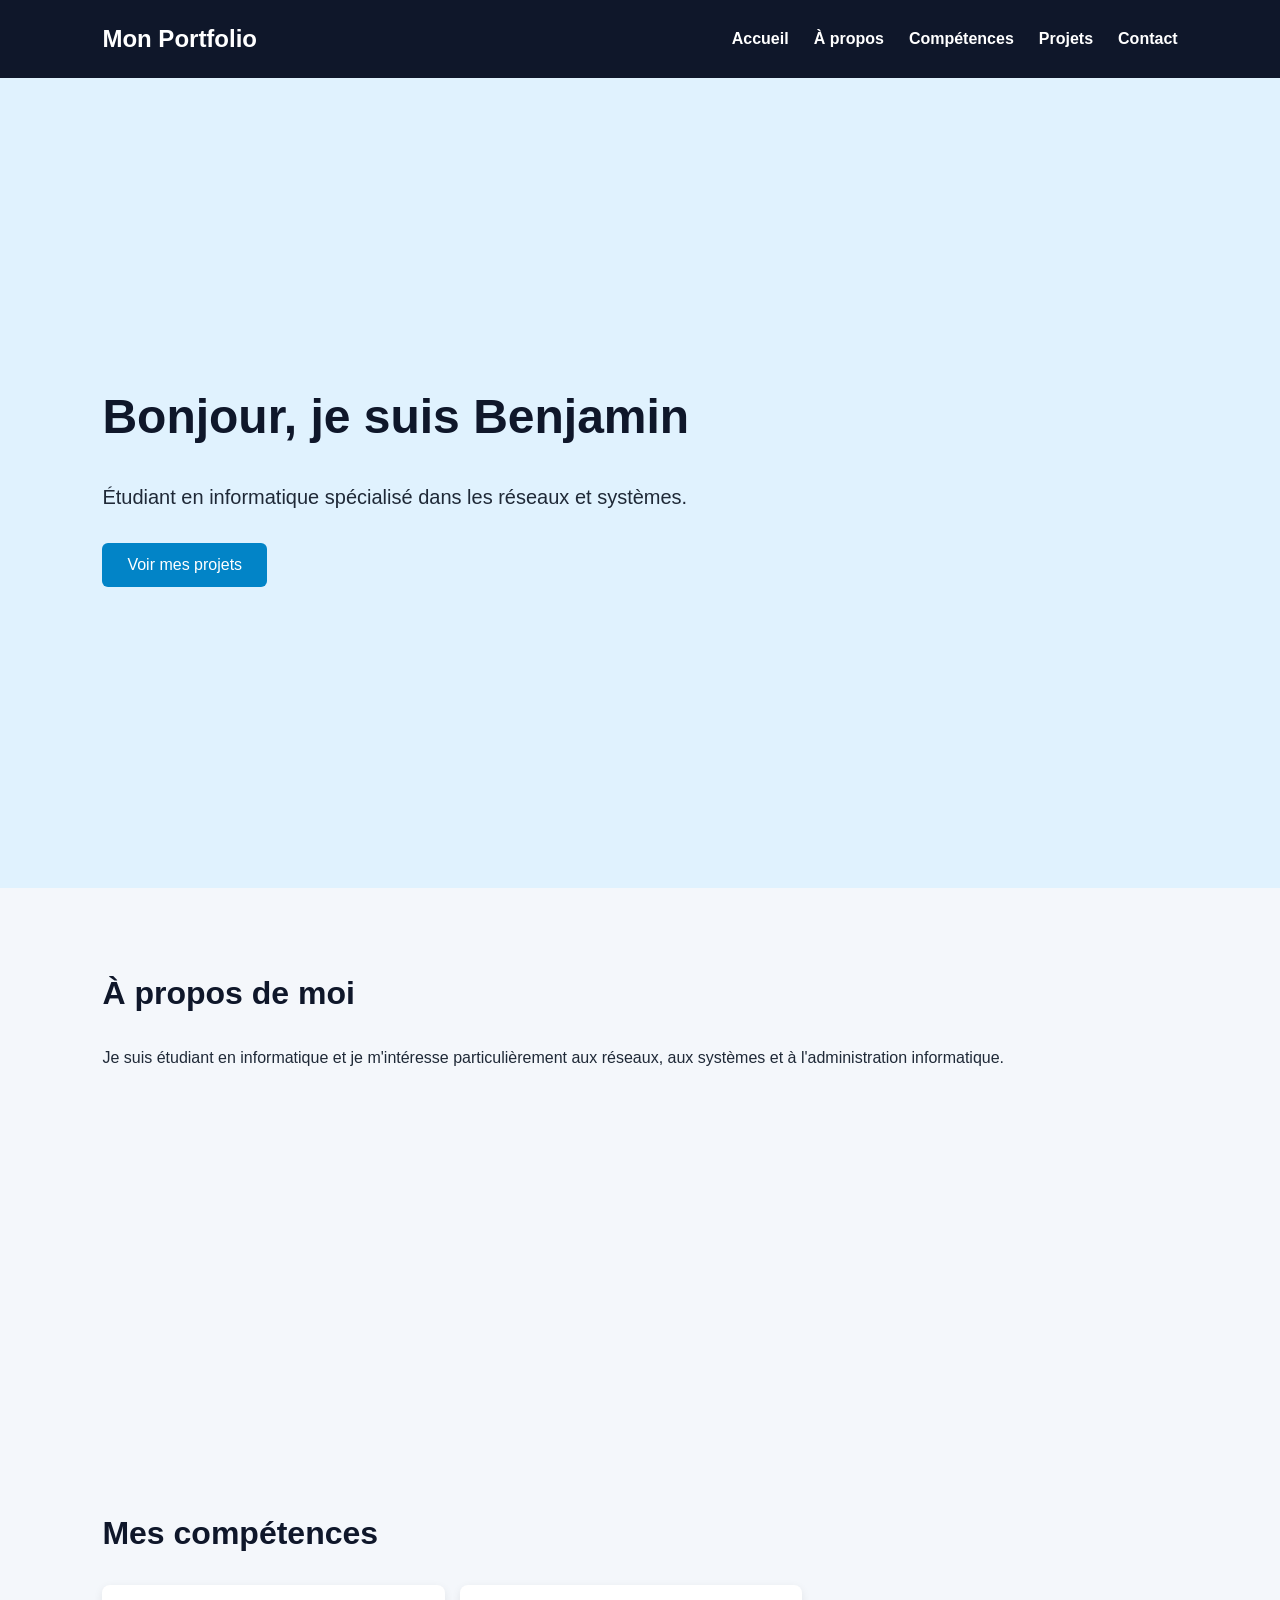
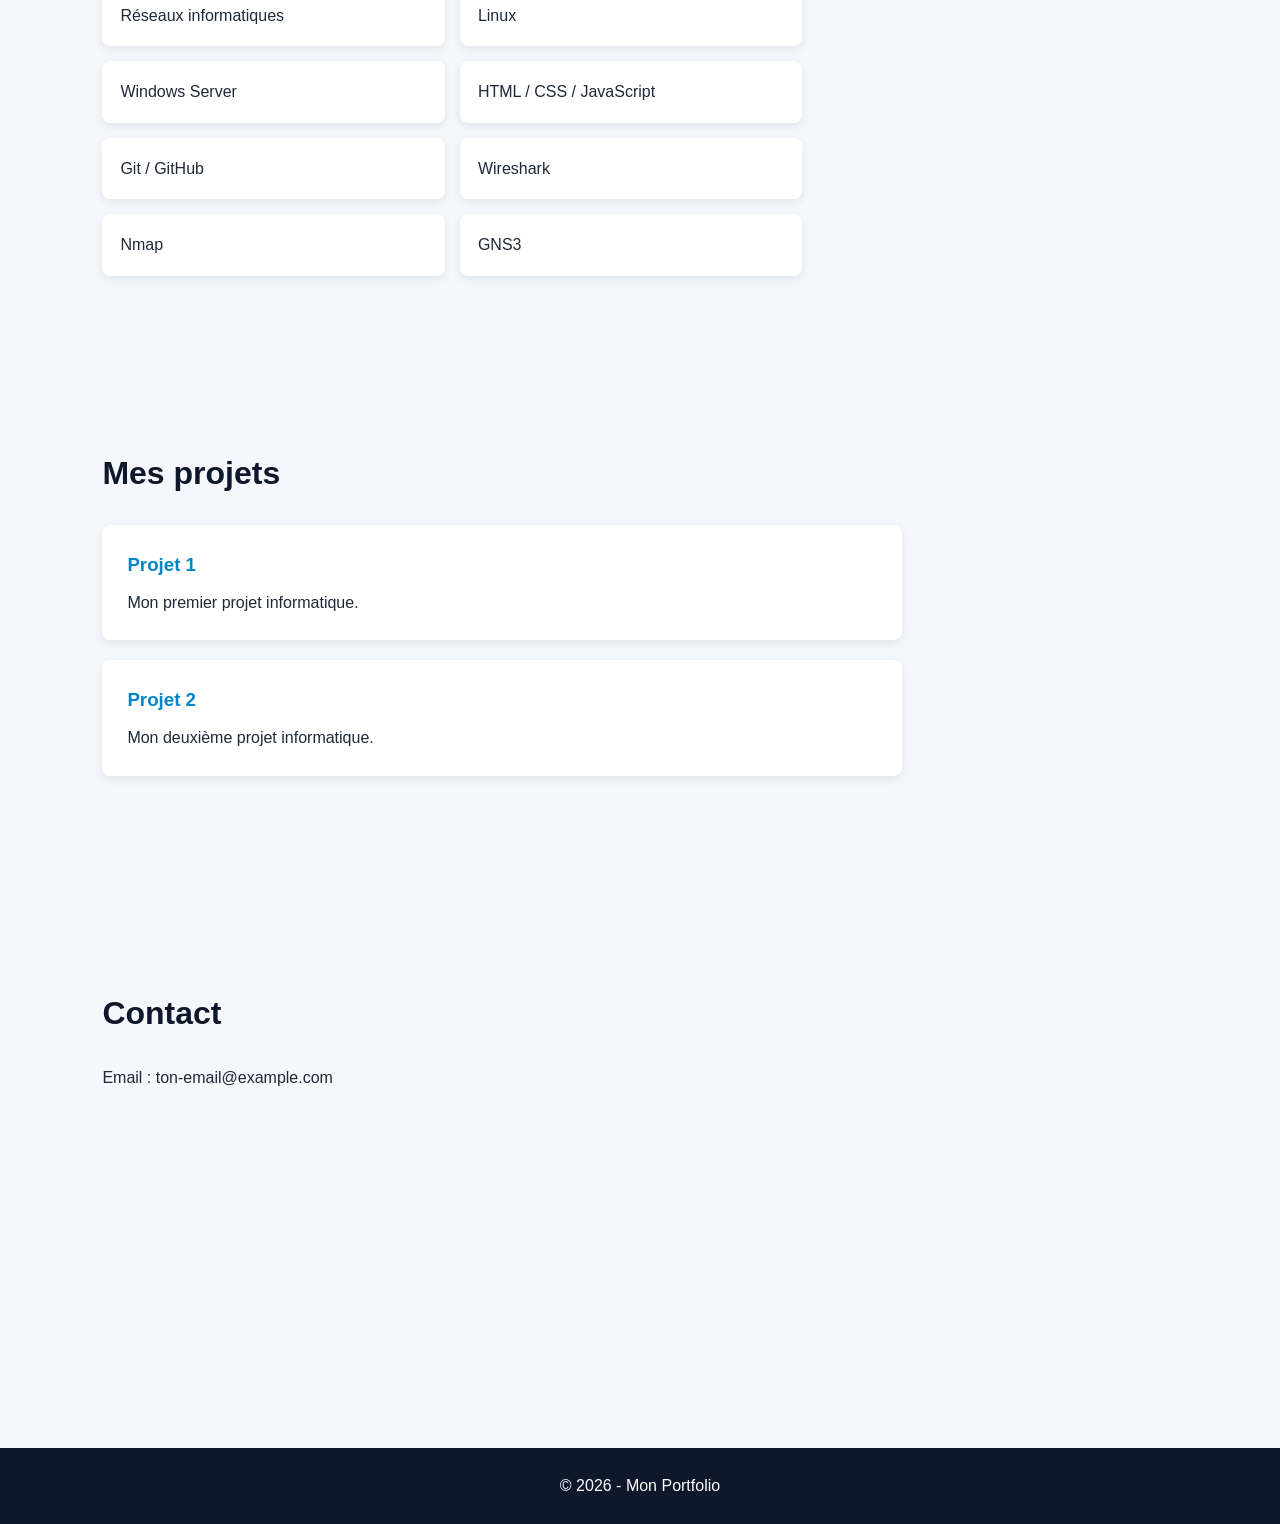
==== index.html @ 44062238 "Premier portfolio" ====
<!DOCTYPE html>
<html lang="fr">
<head>
    <meta charset="UTF-8">
    <meta name="viewport" content="width=device-width, initial-scale=1.0">
    <title>Mon Portfolio</title>
    <link rel="stylesheet" href="style.css">
</head>

<body>

    <header>
        <h1>Mon Portfolio</h1>

        <nav>
            <a href="#accueil">Accueil</a>
            <a href="#apropos">À propos</a>
            <a href="#competences">Compétences</a>
            <a href="#projets">Projets</a>
            <a href="#contact">Contact</a>
        </nav>
    </header>

    <main>

        <section id="accueil">
            <h2>Bonjour, je suis Benjamin</h2>
            <p>Étudiant en informatique spécialisé dans les réseaux et systèmes.</p>
            <button>Voir mes projets</button>
        </section>

        <section id="apropos">
            <h2>À propos de moi</h2>
            <p>
                Je suis étudiant en informatique et je m'intéresse
                particulièrement aux réseaux, aux systèmes et à
                l'administration informatique.
            </p>
        </section>

        <section id="competences">
            <h2>Mes compétences</h2>

            <ul>
                <li>Réseaux informatiques</li>
                <li>Linux</li>
                <li>Windows Server</li>
                <li>HTML / CSS / JavaScript</li>
                <li>Git / GitHub</li>
                <li>Wireshark</li>
                <li>Nmap</li>
                <li>GNS3</li>
            </ul>
        </section>

        <section id="projets">
            <h2>Mes projets</h2>

            <article>
                <h3>Projet 1</h3>
                <p>Mon premier projet informatique.</p>
            </article>

            <article>
                <h3>Projet 2</h3>
                <p>Mon deuxième projet informatique.</p>
            </article>
        </section>

        <section id="contact">
            <h2>Contact</h2>
            <p>Email : ton-email@example.com</p>
        </section>

    </main>

    <footer>
        <p>© 2026 - Mon Portfolio</p>
    </footer>

    <script src="script.js"></script>
</body>
</html>
---- style.css ----
* {
    margin: 0;
    padding: 0;
    box-sizing: border-box;
}

html {
    scroll-behavior: smooth;
}

body {
    font-family: Arial, sans-serif;
    background: #f4f7fb;
    color: #1f2937;
    line-height: 1.6;
}

/* HEADER */

header {
    background: #0f172a;
    color: white;
    padding: 20px 8%;
    display: flex;
    justify-content: space-between;
    align-items: center;
    position: sticky;
    top: 0;
    z-index: 1000;
}

header h1 {
    font-size: 24px;
}

nav {
    display: flex;
    gap: 25px;
}

nav a {
    color: white;
    text-decoration: none;
    font-weight: bold;
}

nav a:hover {
    color: #38bdf8;
}

/* SECTIONS */

section {
    padding: 80px 8%;
    min-height: 60vh;
}

section h2 {
    font-size: 32px;
    margin-bottom: 25px;
    color: #0f172a;
}

/* ACCUEIL */

#accueil {
    min-height: 90vh;
    display: flex;
    flex-direction: column;
    justify-content: center;
    background: #e0f2fe;
}

#accueil h2 {
    font-size: 48px;
    max-width: 700px;
}

#accueil p {
    font-size: 20px;
    max-width: 650px;
    margin-bottom: 30px;
}

button {
    width: fit-content;
    padding: 13px 25px;
    border: none;
    border-radius: 6px;
    background: #0284c7;
    color: white;
    font-size: 16px;
    cursor: pointer;
}

button:hover {
    background: #0369a1;
}

/* COMPÉTENCES */

#competences ul {
    list-style: none;
    display: grid;
    grid-template-columns: repeat(2, 1fr);
    gap: 15px;
    max-width: 700px;
}

#competences li {
    background: white;
    padding: 18px;
    border-radius: 8px;
    box-shadow: 0 3px 10px rgba(0,0,0,0.08);
}

/* PROJETS */

article {
    background: white;
    padding: 25px;
    margin-bottom: 20px;
    border-radius: 8px;
    box-shadow: 0 3px 10px rgba(0,0,0,0.08);
    max-width: 800px;
}

article h3 {
    margin-bottom: 10px;
    color: #0284c7;
}

/* FOOTER */

footer {
    background: #0f172a;
    color: white;
    text-align: center;
    padding: 25px;
}

/* MOBILE */

@media (max-width: 700px) {

    header {
        flex-direction: column;
        gap: 15px;
    }

    nav {
        gap: 12px;
        flex-wrap: wrap;
        justify-content: center;
    }

    #accueil h2 {
        font-size: 36px;
    }

    #competences ul {
        grid-template-columns: 1fr;
    }
}
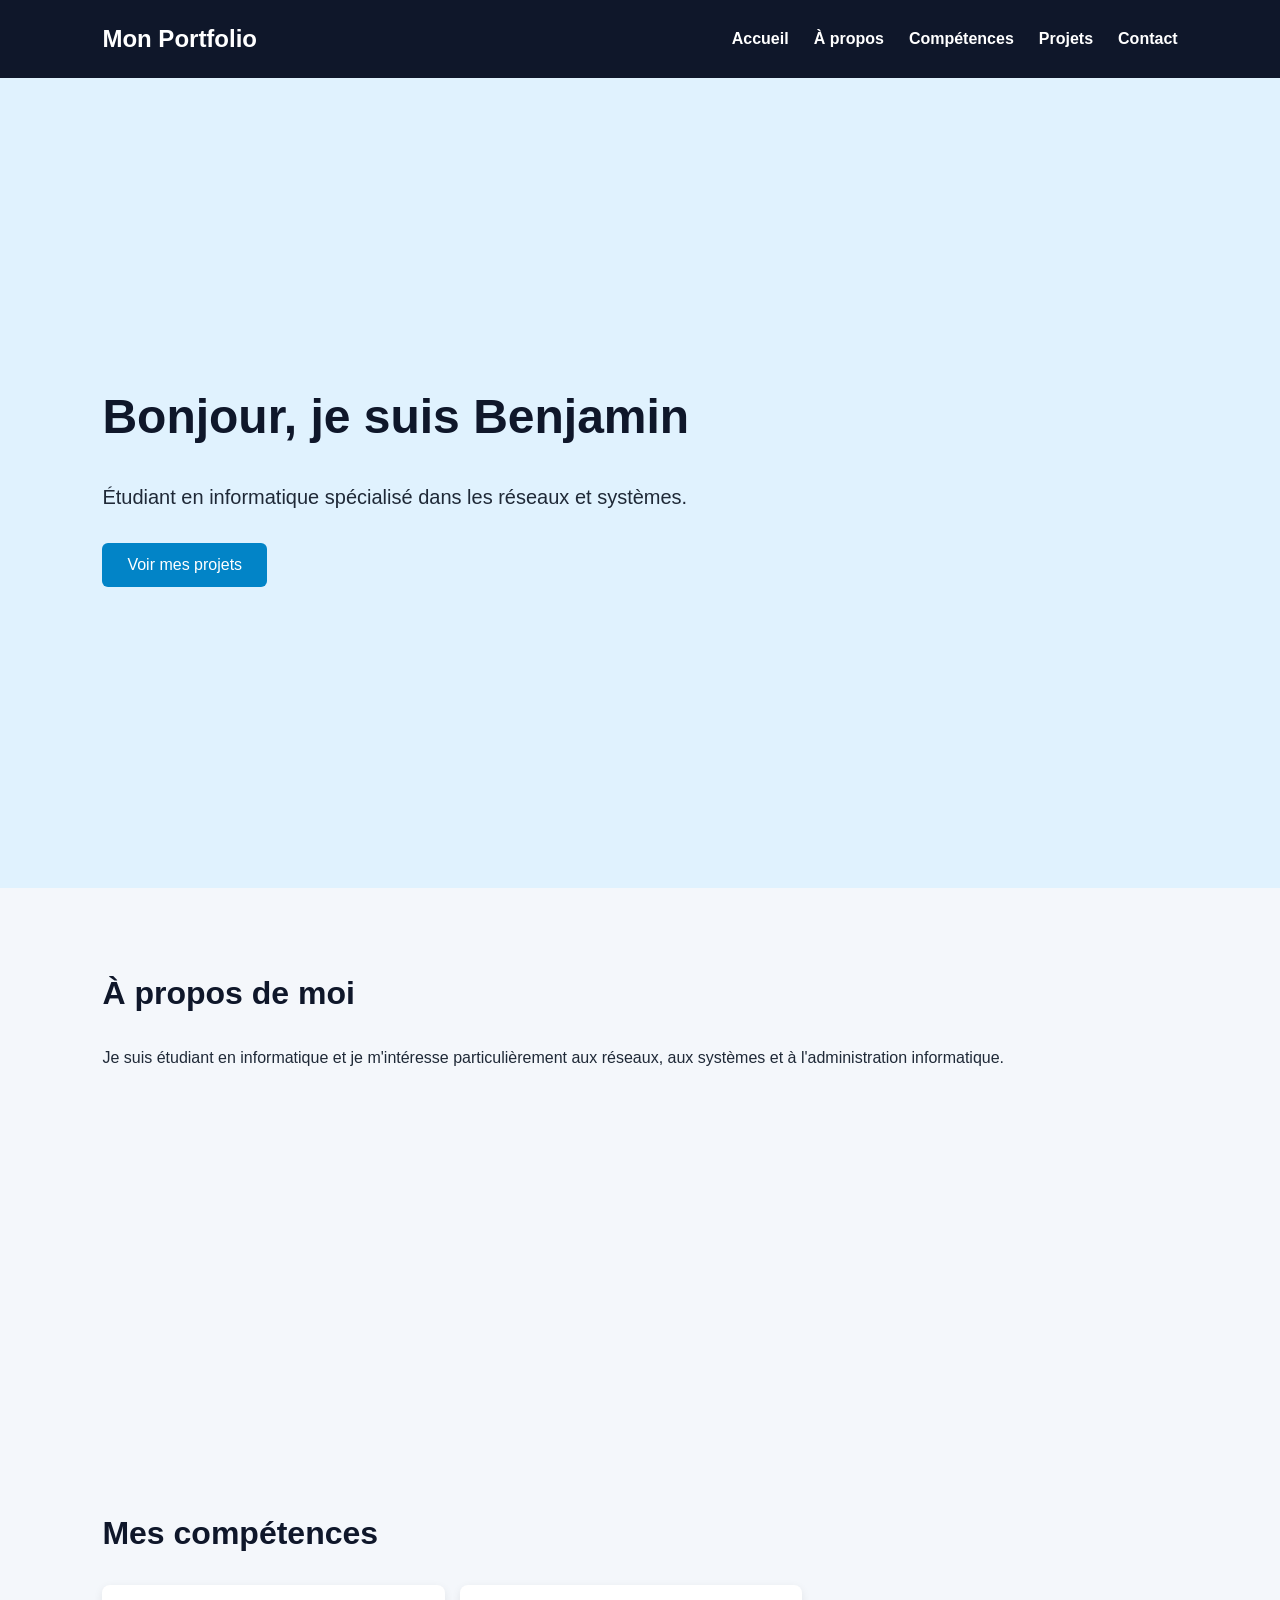
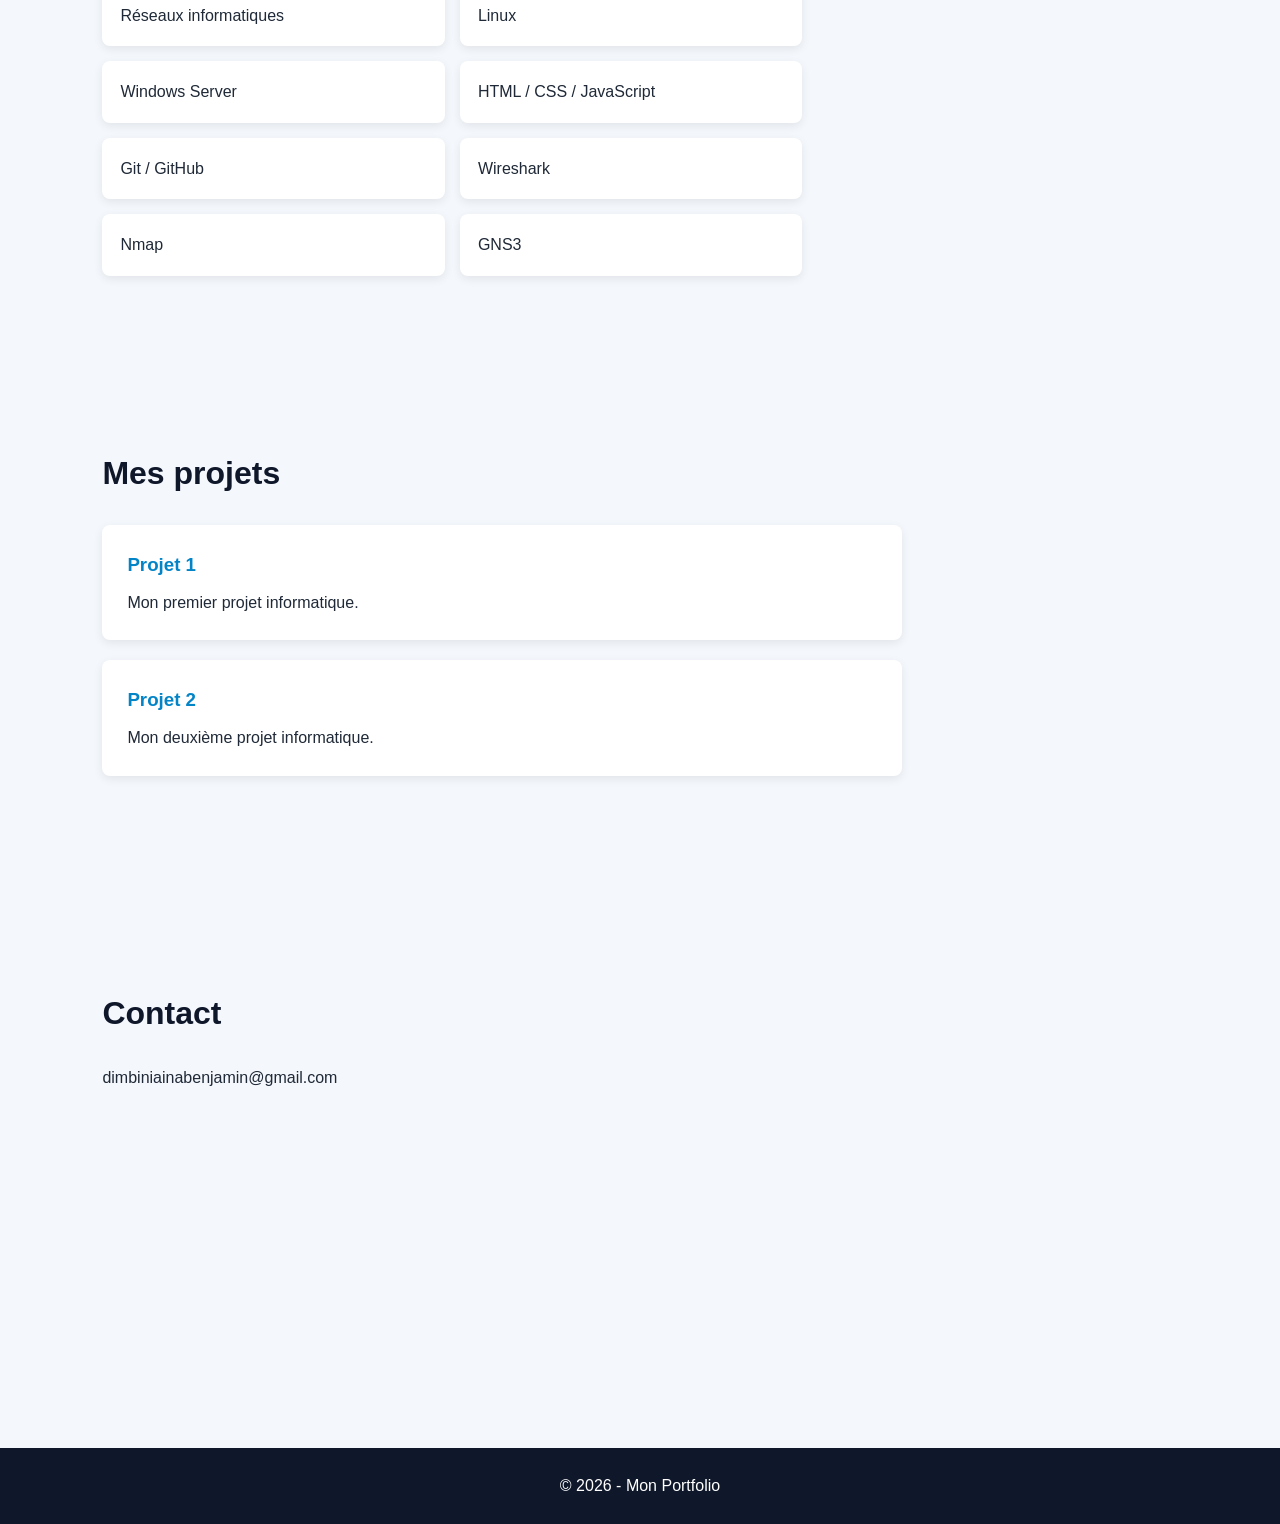
==== commit 5f43db43: "Update" ====
--- a/index.html
+++ b/index.html
@@ -3,7 +3,9 @@
 <head>
     <meta charset="UTF-8">
     <meta name="viewport" content="width=device-width, initial-scale=1.0">
-    <title>Mon Portfolio</title>
+    <title>Benjamin - Portfolio Reseaux Informatiques</title>
+    <meta name="description" content="Portfolio de Benjamin, étudiant en informatique spécialisé en réseaux et systèmes. Découvrez mes compétences et mes projets.">
+    <meta name="robots" content="index,follow">
     <link rel="stylesheet" href="style.css">
 </head>
 
@@ -69,7 +71,7 @@
 
         <section id="contact">
             <h2>Contact</h2>
-            <p>Email : ton-email@example.com</p>
+            <p>dimbiniainabenjamin@gmail.com</p>
         </section>
 
     </main>
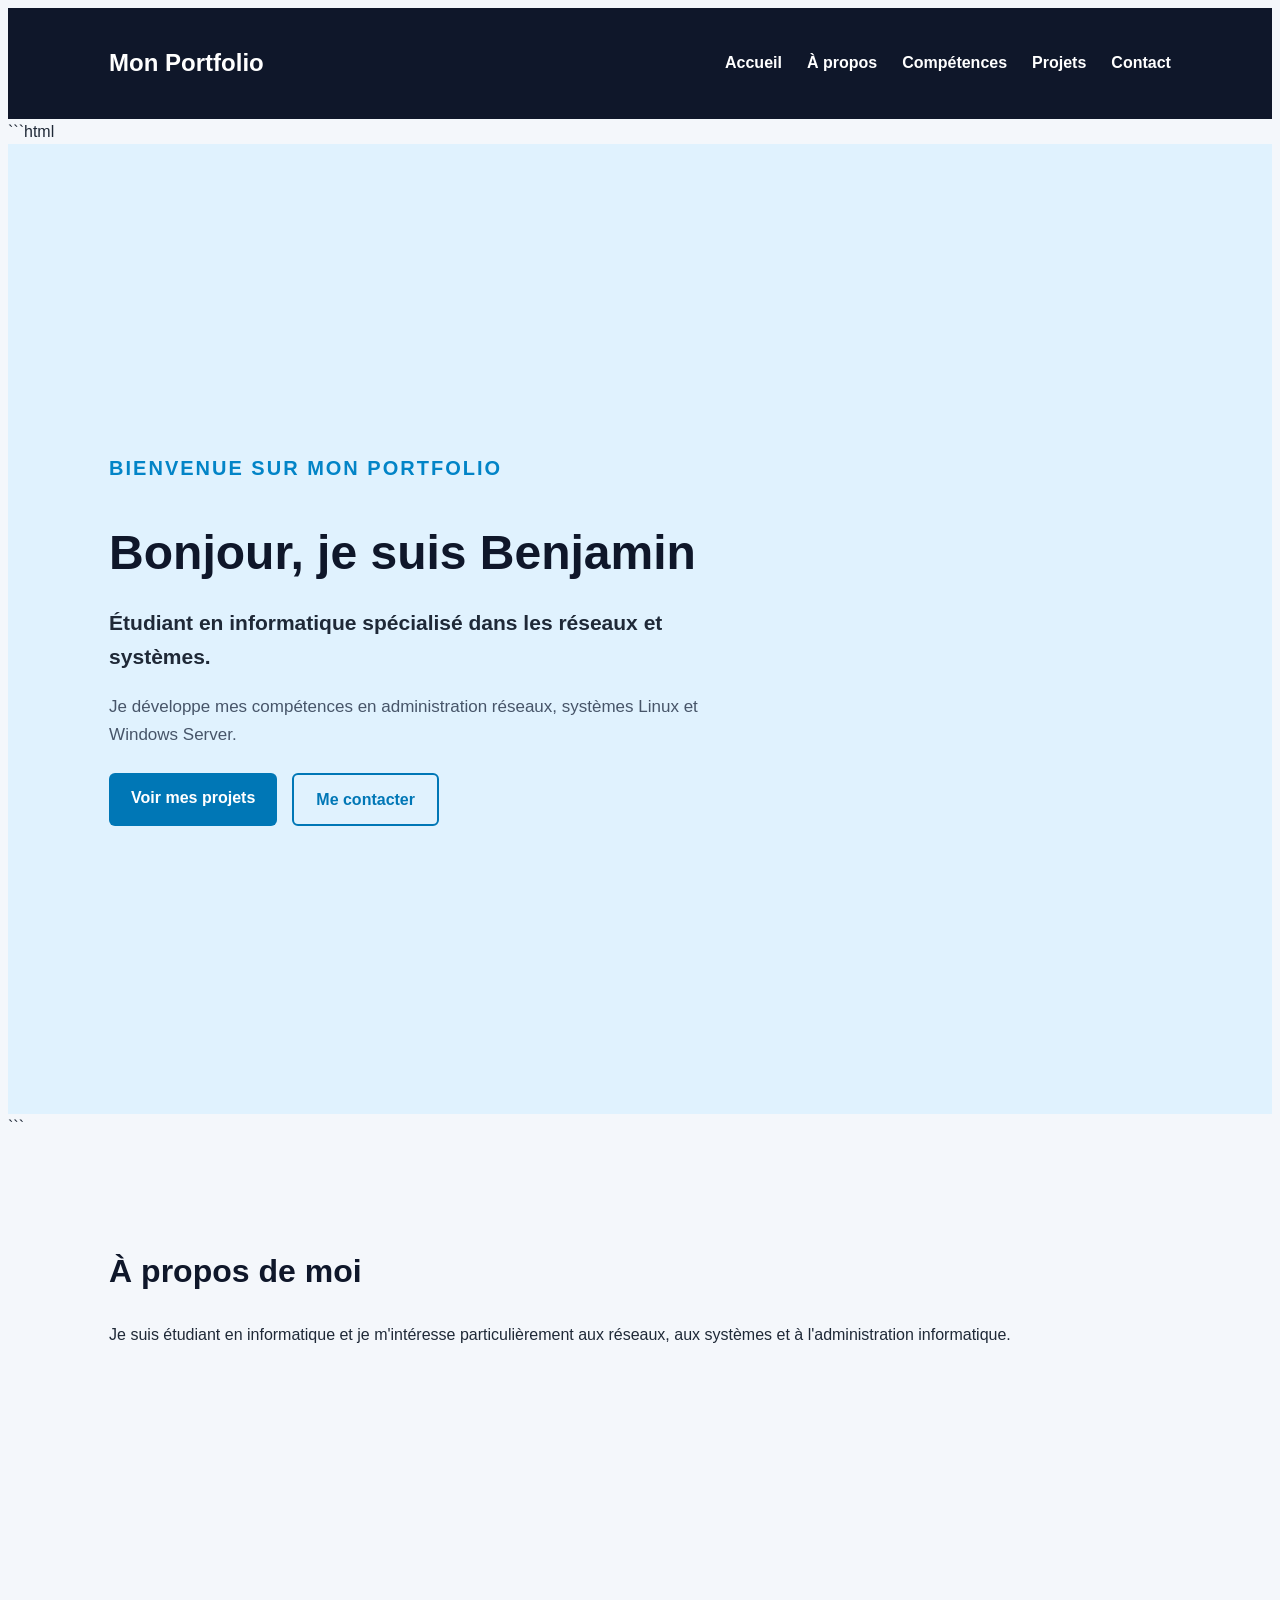
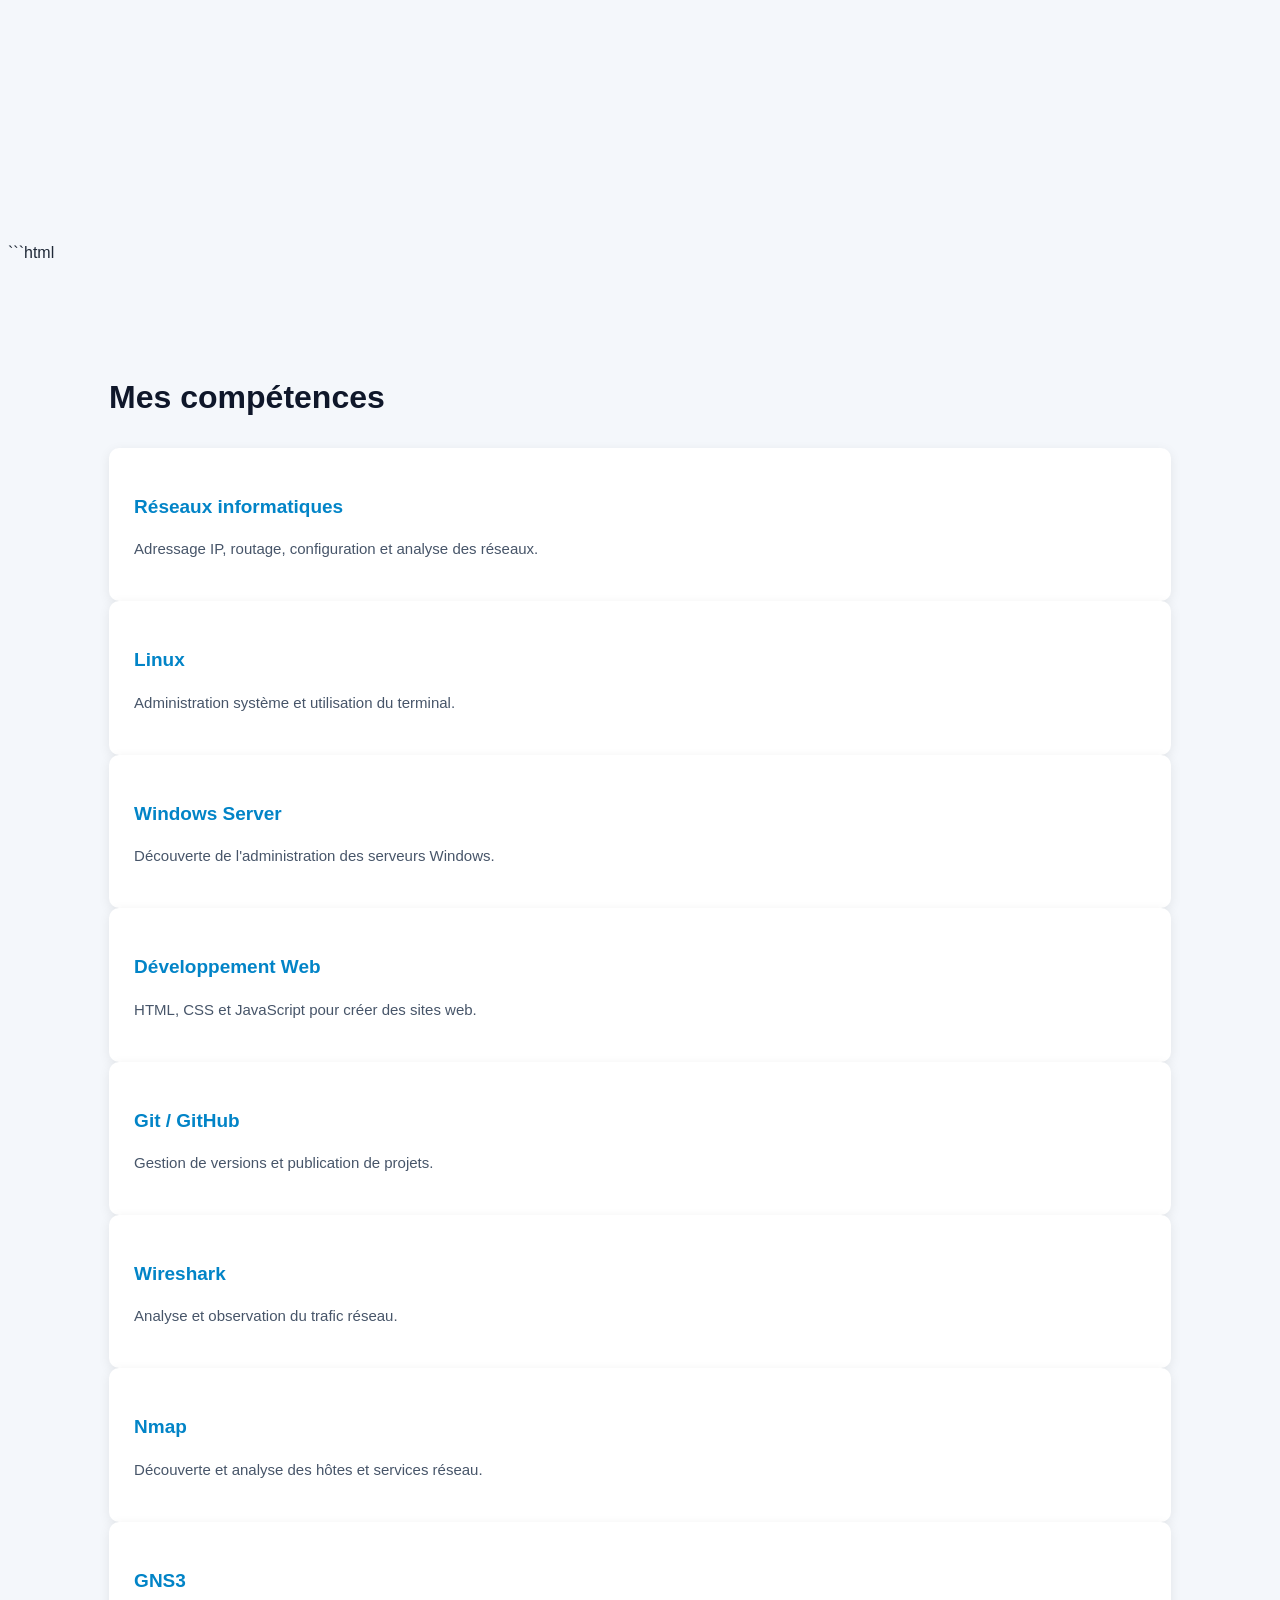
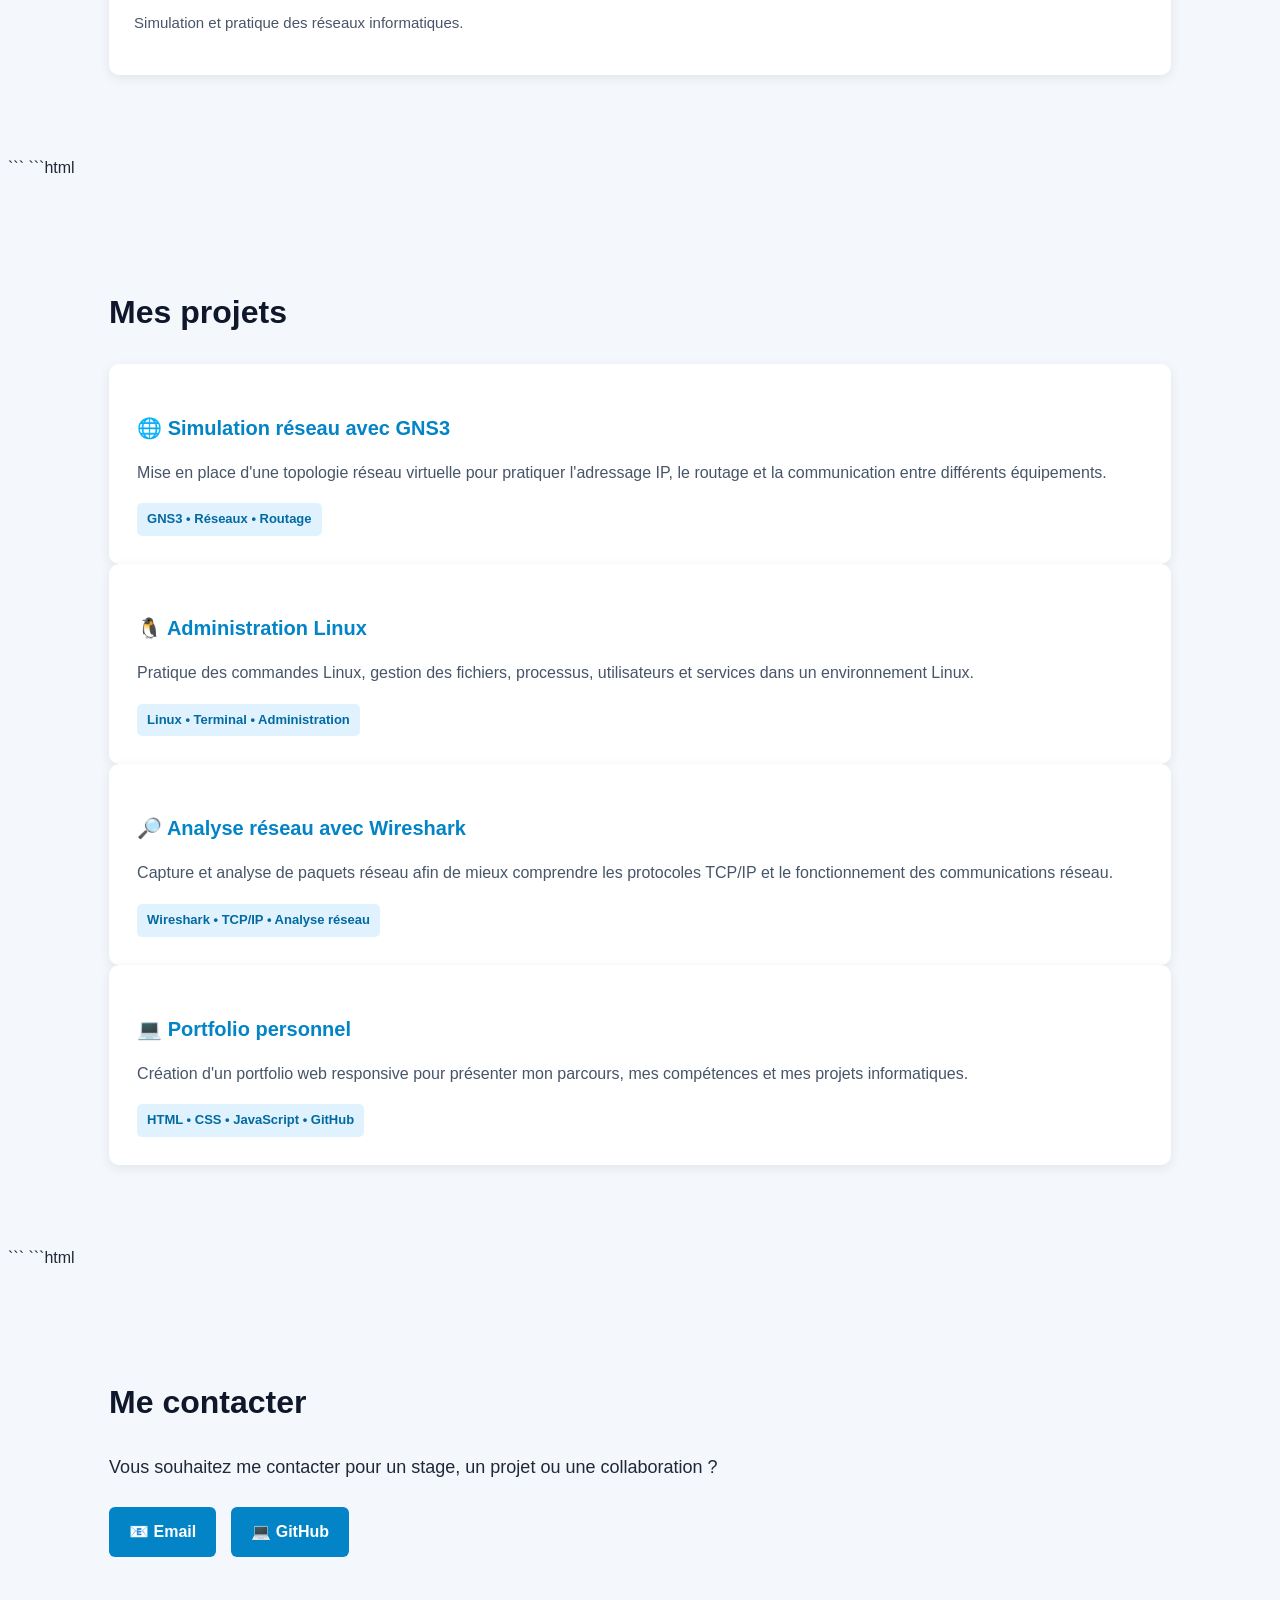
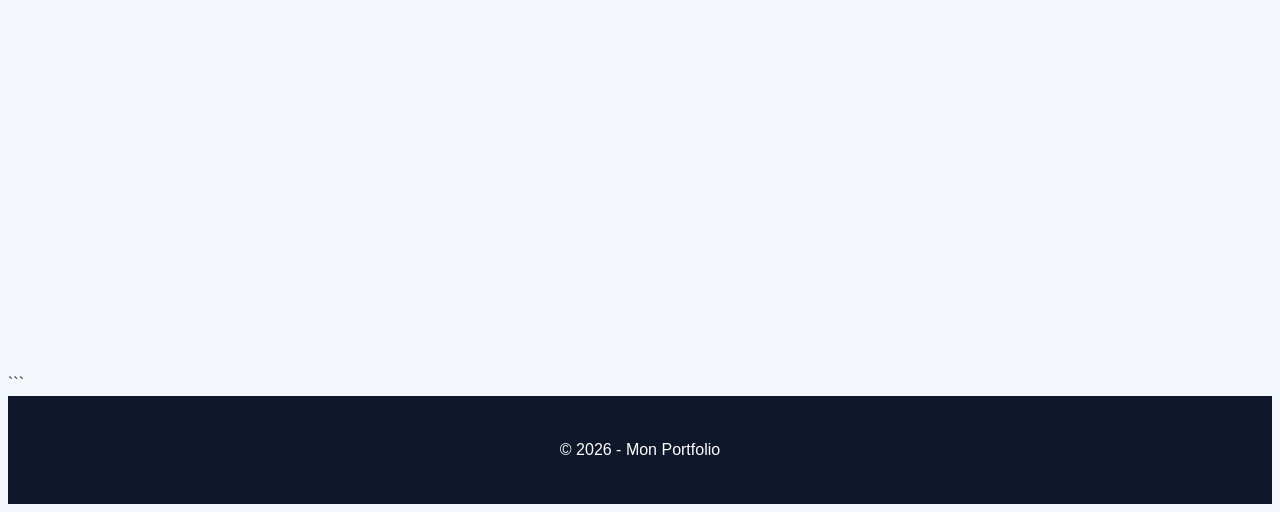
==== commit d2deaf2f: "Updated" ====
--- a/index.html
+++ b/index.html
@@ -25,11 +25,31 @@
 
     <main>
 
-        <section id="accueil">
-            <h2>Bonjour, je suis Benjamin</h2>
-            <p>Étudiant en informatique spécialisé dans les réseaux et systèmes.</p>
-            <button>Voir mes projets</button>
-        </section>
+       ```html
+<section id="accueil">
+    <div class="accueil-contenu">
+        <p class="salutation">BIENVENUE SUR MON PORTFOLIO</p>
+
+        <h2>Bonjour, je suis Benjamin</h2>
+
+        <p class="description">
+            Étudiant en informatique spécialisé dans les
+            réseaux et systèmes.
+        </p>
+
+        <p class="objectif">
+            Je développe mes compétences en administration
+            réseaux, systèmes Linux et Windows Server.
+        </p>
+
+        <div class="boutons">
+            <a href="#projets">Voir mes projets</a>
+            <a href="#contact">Me contacter</a>
+        </div>
+    </div>
+</section>
+```
+
 
         <section id="apropos">
             <h2>À propos de moi</h2>
@@ -40,39 +60,131 @@
             </p>
         </section>
 
-        <section id="competences">
-            <h2>Mes compétences</h2>
+        ```html
+<section id="competences">
+    <h2>Mes compétences</h2>
 
-            <ul>
-                <li>Réseaux informatiques</li>
-                <li>Linux</li>
-                <li>Windows Server</li>
-                <li>HTML / CSS / JavaScript</li>
-                <li>Git / GitHub</li>
-                <li>Wireshark</li>
-                <li>Nmap</li>
-                <li>GNS3</li>
-            </ul>
-        </section>
+    <div class="competences-cartes">
 
-        <section id="projets">
-            <h2>Mes projets</h2>
+        <div class="competence">
+            <h3>Réseaux informatiques</h3>
+            <p>Adressage IP, routage, configuration et analyse des réseaux.</p>
+        </div>
 
-            <article>
-                <h3>Projet 1</h3>
-                <p>Mon premier projet informatique.</p>
-            </article>
+        <div class="competence">
+            <h3>Linux</h3>
+            <p>Administration système et utilisation du terminal.</p>
+        </div>
 
-            <article>
-                <h3>Projet 2</h3>
-                <p>Mon deuxième projet informatique.</p>
-            </article>
-        </section>
+        <div class="competence">
+            <h3>Windows Server</h3>
+            <p>Découverte de l'administration des serveurs Windows.</p>
+        </div>
 
-        <section id="contact">
-            <h2>Contact</h2>
-            <p>dimbiniainabenjamin@gmail.com</p>
-        </section>
+        <div class="competence">
+            <h3>Développement Web</h3>
+            <p>HTML, CSS et JavaScript pour créer des sites web.</p>
+        </div>
+
+        <div class="competence">
+            <h3>Git / GitHub</h3>
+            <p>Gestion de versions et publication de projets.</p>
+        </div>
+
+        <div class="competence">
+            <h3>Wireshark</h3>
+            <p>Analyse et observation du trafic réseau.</p>
+        </div>
+
+        <div class="competence">
+            <h3>Nmap</h3>
+            <p>Découverte et analyse des hôtes et services réseau.</p>
+        </div>
+
+        <div class="competence">
+            <h3>GNS3</h3>
+            <p>Simulation et pratique des réseaux informatiques.</p>
+        </div>
+
+    </div>
+</section>
+```
+
+
+        ```html
+<section id="projets">
+    <h2>Mes projets</h2>
+
+    <div class="projets-cartes">
+
+        <article>
+            <h3>🌐 Simulation réseau avec GNS3</h3>
+            <p>
+                Mise en place d'une topologie réseau virtuelle
+                pour pratiquer l'adressage IP, le routage et
+                la communication entre différents équipements.
+            </p>
+            <span>GNS3 • Réseaux • Routage</span>
+        </article>
+
+        <article>
+            <h3>🐧 Administration Linux</h3>
+            <p>
+                Pratique des commandes Linux, gestion des fichiers,
+                processus, utilisateurs et services dans un
+                environnement Linux.
+            </p>
+            <span>Linux • Terminal • Administration</span>
+        </article>
+
+        <article>
+            <h3>🔎 Analyse réseau avec Wireshark</h3>
+            <p>
+                Capture et analyse de paquets réseau afin de mieux
+                comprendre les protocoles TCP/IP et le fonctionnement
+                des communications réseau.
+            </p>
+            <span>Wireshark • TCP/IP • Analyse réseau</span>
+        </article>
+
+        <article>
+            <h3>💻 Portfolio personnel</h3>
+            <p>
+                Création d'un portfolio web responsive pour présenter
+                mon parcours, mes compétences et mes projets
+                informatiques.
+            </p>
+            <span>HTML • CSS • JavaScript • GitHub</span>
+        </article>
+
+    </div>
+</section>
+```
+
+
+        ```html
+<section id="contact">
+    <h2>Me contacter</h2>
+
+    <div class="contact-contenu">
+        <p>
+            Vous souhaitez me contacter pour un stage,
+            un projet ou une collaboration ?
+        </p>
+
+        <div class="contact-liens">
+            <a href="mailto:dimbiniainabenjamin@gmail.com">
+                📧 Email
+            </a>
+
+            <a href="https://github.com/" target="_blank">
+                💻 GitHub
+            </a>
+        </div>
+    </div>
+</section>
+```
+
 
     </main>
 
--- a/style.css
+++ b/style.css
@@ -1,3 +1,8 @@
+```css
+/* =========================
+   RESET
+========================= */
+
 * {
     margin: 0;
     padding: 0;
@@ -13,9 +18,12 @@
     background: #f4f7fb;
     color: #1f2937;
     line-height: 1.6;
-}
-
-/* HEADER */
+    overflow-x: hidden;
+}
+
+/* =========================
+   HEADER
+========================= */
 
 header {
     background: #0f172a;
@@ -42,13 +50,16 @@
     color: white;
     text-decoration: none;
     font-weight: bold;
+    transition: 0.3s;
 }
 
 nav a:hover {
     color: #38bdf8;
 }
 
-/* SECTIONS */
+/* =========================
+   SECTIONS
+========================= */
 
 section {
     padding: 80px 8%;
@@ -61,7 +72,9 @@
     color: #0f172a;
 }
 
-/* ACCUEIL */
+/* =========================
+   ACCUEIL
+========================= */
 
 #accueil {
     min-height: 90vh;
@@ -74,30 +87,54 @@
 #accueil h2 {
     font-size: 48px;
     max-width: 700px;
+    line-height: 1.2;
 }
 
 #accueil p {
     font-size: 20px;
     max-width: 650px;
-    margin-bottom: 30px;
-}
-
-button {
-    width: fit-content;
-    padding: 13px 25px;
-    border: none;
+    margin: 20px 0 10px;
+}
+
+/* =========================
+   BOUTONS
+========================= */
+
+.boutons {
+    display: flex;
+    gap: 15px;
+    margin-top: 20px;
+    flex-wrap: wrap;
+}
+
+.boutons a {
+    display: inline-block;
+    padding: 12px 22px;
+    text-decoration: none;
     border-radius: 6px;
-    background: #0284c7;
+    font-weight: bold;
+    transition: 0.3s;
+}
+
+.boutons a:first-child {
+    background-color: #0077b6;
     color: white;
-    font-size: 16px;
-    cursor: pointer;
-}
-
-button:hover {
-    background: #0369a1;
-}
-
-/* COMPÉTENCES */
+}
+
+.boutons a:last-child {
+    background-color: transparent;
+    color: #0077b6;
+    border: 2px solid #0077b6;
+}
+
+.boutons a:hover {
+    transform: translateY(-2px);
+    opacity: 0.85;
+}
+
+/* =========================
+   COMPÉTENCES
+========================= */
 
 #competences ul {
     list-style: none;
@@ -111,17 +148,24 @@
     background: white;
     padding: 18px;
     border-radius: 8px;
-    box-shadow: 0 3px 10px rgba(0,0,0,0.08);
-}
-
-/* PROJETS */
+    box-shadow: 0 3px 10px rgba(0, 0, 0, 0.08);
+    transition: 0.3s;
+}
+
+#competences li:hover {
+    transform: translateY(-3px);
+}
+
+/* =========================
+   PROJETS
+========================= */
 
 article {
     background: white;
     padding: 25px;
     margin-bottom: 20px;
     border-radius: 8px;
-    box-shadow: 0 3px 10px rgba(0,0,0,0.08);
+    box-shadow: 0 3px 10px rgba(0, 0, 0, 0.08);
     max-width: 800px;
 }
 
@@ -130,7 +174,17 @@
     color: #0284c7;
 }
 
-/* FOOTER */
+/* =========================
+   CONTACT
+========================= */
+
+#contact p {
+    word-break: break-word;
+}
+
+/* =========================
+   FOOTER
+========================= */
 
 footer {
     background: #0f172a;
@@ -139,26 +193,447 @@
     padding: 25px;
 }
 
-/* MOBILE */
+/* =========================
+   TABLETTE
+========================= */
+
+@media (max-width: 900px) {
+
+    header {
+        padding: 20px 5%;
+    }
+
+    section {
+        padding: 70px 5%;
+    }
+
+    #accueil h2 {
+        font-size: 42px;
+    }
+}
+
+/* =========================
+   MOBILE
+========================= */
 
 @media (max-width: 700px) {
+
+    /* HEADER */
 
     header {
         flex-direction: column;
         gap: 15px;
+        text-align: center;
+        padding: 18px 5%;
+    }
+
+    header h1 {
+        font-size: 21px;
     }
 
     nav {
-        gap: 12px;
+        width: 100%;
+        display: flex;
         flex-wrap: wrap;
         justify-content: center;
+        gap: 10px 15px;
+    }
+
+    nav a {
+        font-size: 14px;
+    }
+
+    /* SECTIONS */
+
+    section {
+        padding: 55px 6%;
+        min-height: auto;
+    }
+
+    section h2 {
+        font-size: 28px;
+    }
+
+    /* ACCUEIL */
+
+    #accueil {
+        min-height: calc(100vh - 100px);
+        justify-content: center;
     }
 
     #accueil h2 {
-        font-size: 36px;
-    }
+        font-size: 34px;
+        max-width: 100%;
+    }
+
+    #accueil p {
+        font-size: 17px;
+        margin-top: 18px;
+    }
+
+    /* BOUTONS */
+
+    .boutons {
+        flex-direction: column;
+        width: 100%;
+        gap: 10px;
+    }
+
+    .boutons a {
+        width: 100%;
+        text-align: center;
+        padding: 13px 15px;
+    }
+
+    /* COMPÉTENCES */
 
     #competences ul {
         grid-template-columns: 1fr;
-    }
-}+        width: 100%;
+    }
+
+    #competences li {
+        width: 100%;
+    }
+
+    /* PROJETS */
+
+    article {
+        width: 100%;
+        padding: 20px;
+    }
+
+    /* CONTACT */
+
+    #contact p {
+        font-size: 15px;
+    }
+}
+
+/* =========================
+   PETITS TÉLÉPHONES
+========================= */
+
+@media (max-width: 400px) {
+
+    header h1 {
+        font-size: 19px;
+    }
+
+    nav {
+        gap: 8px 12px;
+    }
+
+    nav a {
+        font-size: 13px;
+    }
+
+    #accueil h2 {
+        font-size: 29px;
+    }
+
+    #accueil p {
+        font-size: 16px;
+    }
+
+    section h2 {
+        font-size: 25px;
+    }
+
+    section {
+        padding: 45px 5%;
+    }
+}
+```
+```css
+/* =========================
+   ACCUEIL PROFESSIONNEL
+========================= */
+
+.accueil-contenu {
+    max-width: 850px;
+}
+
+.salutation {
+    color: #0284c7;
+    font-size: 14px;
+    font-weight: bold;
+    letter-spacing: 2px;
+    margin-bottom: 15px;
+}
+
+#accueil .description {
+    font-size: 21px;
+    font-weight: bold;
+    margin: 20px 0 10px;
+}
+
+#accueil .objectif {
+    font-size: 17px;
+    max-width: 650px;
+    color: #475569;
+    margin-bottom: 25px;
+}
+
+/* Animation légère */
+
+.accueil-contenu {
+    animation: apparition 0.8s ease;
+}
+
+@keyframes apparition {
+    from {
+        opacity: 0;
+        transform: translateY(20px);
+    }
+
+    to {
+        opacity: 1;
+        transform: translateY(0);
+    }
+}
+
+/* Mobile */
+
+@media (max-width: 700px) {
+
+    .salutation {
+        font-size: 12px;
+        letter-spacing: 1.5px;
+    }
+
+    #accueil .description {
+        font-size: 18px;
+    }
+
+    #accueil .objectif {
+        font-size: 16px;
+    }
+}
+```
+```css id="f2e4qz"
+/* =========================
+   CARTES COMPÉTENCES
+========================= */
+
+.competences-cartes {
+    display: grid;
+    grid-template-columns: repeat(4, 1fr);
+    gap: 20px;
+    max-width: 1100px;
+}
+
+.competence {
+    background: white;
+    padding: 25px;
+    border-radius: 10px;
+    box-shadow: 0 3px 12px rgba(0, 0, 0, 0.08);
+    transition: 0.3s;
+}
+
+.competence h3 {
+    color: #0284c7;
+    margin-bottom: 10px;
+    font-size: 19px;
+}
+
+.competence p {
+    color: #475569;
+    font-size: 15px;
+}
+
+.competence:hover {
+    transform: translateY(-5px);
+    box-shadow: 0 8px 20px rgba(0, 0, 0, 0.12);
+}
+
+/* TABLETTE */
+
+@media (max-width: 900px) {
+
+    .competences-cartes {
+        grid-template-columns: repeat(2, 1fr);
+    }
+}
+
+/* TÉLÉPHONE */
+
+@media (max-width: 600px) {
+
+    .competences-cartes {
+        grid-template-columns: 1fr;
+    }
+
+    .competence {
+        padding: 20px;
+    }
+}
+```
+```css id="z2r8mk"
+/* =========================
+   PROJETS
+========================= */
+
+.projets-cartes {
+    display: grid;
+    grid-template-columns: repeat(2, 1fr);
+    gap: 25px;
+    max-width: 1100px;
+}
+
+.projets-cartes article {
+    max-width: none;
+    margin: 0;
+    padding: 28px;
+    background: white;
+    border-radius: 10px;
+    box-shadow: 0 3px 12px rgba(0, 0, 0, 0.08);
+    transition: 0.3s;
+}
+
+.projets-cartes article:hover {
+    transform: translateY(-5px);
+    box-shadow: 0 8px 20px rgba(0, 0, 0, 0.12);
+}
+
+.projets-cartes h3 {
+    color: #0284c7;
+    margin-bottom: 12px;
+    font-size: 20px;
+}
+
+.projets-cartes p {
+    margin-bottom: 18px;
+    color: #475569;
+}
+
+.projets-cartes span {
+    display: inline-block;
+    background: #e0f2fe;
+    color: #0369a1;
+    padding: 6px 10px;
+    border-radius: 5px;
+    font-size: 13px;
+    font-weight: bold;
+}
+
+/* TABLETTE */
+
+@media (max-width: 800px) {
+
+    .projets-cartes {
+        grid-template-columns: 1fr;
+    }
+}
+
+/* TÉLÉPHONE */
+
+@media (max-width: 600px) {
+
+    .projets-cartes article {
+        padding: 22px;
+    }
+
+    .projets-cartes h3 {
+        font-size: 18px;
+    }
+
+    .projets-cartes p {
+        font-size: 15px;
+    }
+}
+```
+```css
+/* =========================
+   CONTACT
+========================= */
+
+.contact-contenu {
+    max-width: 700px;
+}
+
+.contact-contenu > p {
+    margin-bottom: 25px;
+    font-size: 18px;
+}
+
+.contact-liens {
+    display: flex;
+    gap: 15px;
+    flex-wrap: wrap;
+}
+
+.contact-liens a {
+    display: inline-block;
+    padding: 12px 20px;
+    background: #0284c7;
+    color: white;
+    text-decoration: none;
+    border-radius: 6px;
+    font-weight: bold;
+    transition: 0.3s;
+}
+
+.contact-liens a:hover {
+    background: #0369a1;
+    transform: translateY(-2px);
+}
+
+/* MOBILE */
+
+@media (max-width: 600px) {
+
+    .contact-liens {
+        flex-direction: column;
+    }
+
+    .contact-liens a {
+        width: 100%;
+        text-align: center;
+    }
+}
+```
+
+### 3. ⚠️ Important pour GitHub
+
+Pour l'instant j'ai mis :
+
+```html
+https://github.com/
+```
+
+Quand tu connais **ton vrai nom d'utilisateur GitHub**, remplace-le par :
+
+```html
+https://github.com/TON_USERNAME
+```
+
+Par exemple :
+
+```html
+<a href="https://github.com/Benjamin123" target="_blank">
+    💻 GitHub
+</a>
+```
+
+Ne mets pas `Benjamin123` si ce n'est pas réellement ton identifiant.
+
+### 4. Test
+
+Fais :
+
+**Ctrl + S → F5**
+
+Puis clique sur **Email** : ton application mail devrait s'ouvrir.
+
+Ensuite, vérifie les boutons :
+
+* Accueil ✅
+* À propos ✅
+* Compétences ✅
+* Projets ✅
+* Contact ✅
+* Email ✅
+* GitHub ✅
+
+Après cette vérification, **on passe directement à la mise en ligne gratuite avec GitHub Pages**.
